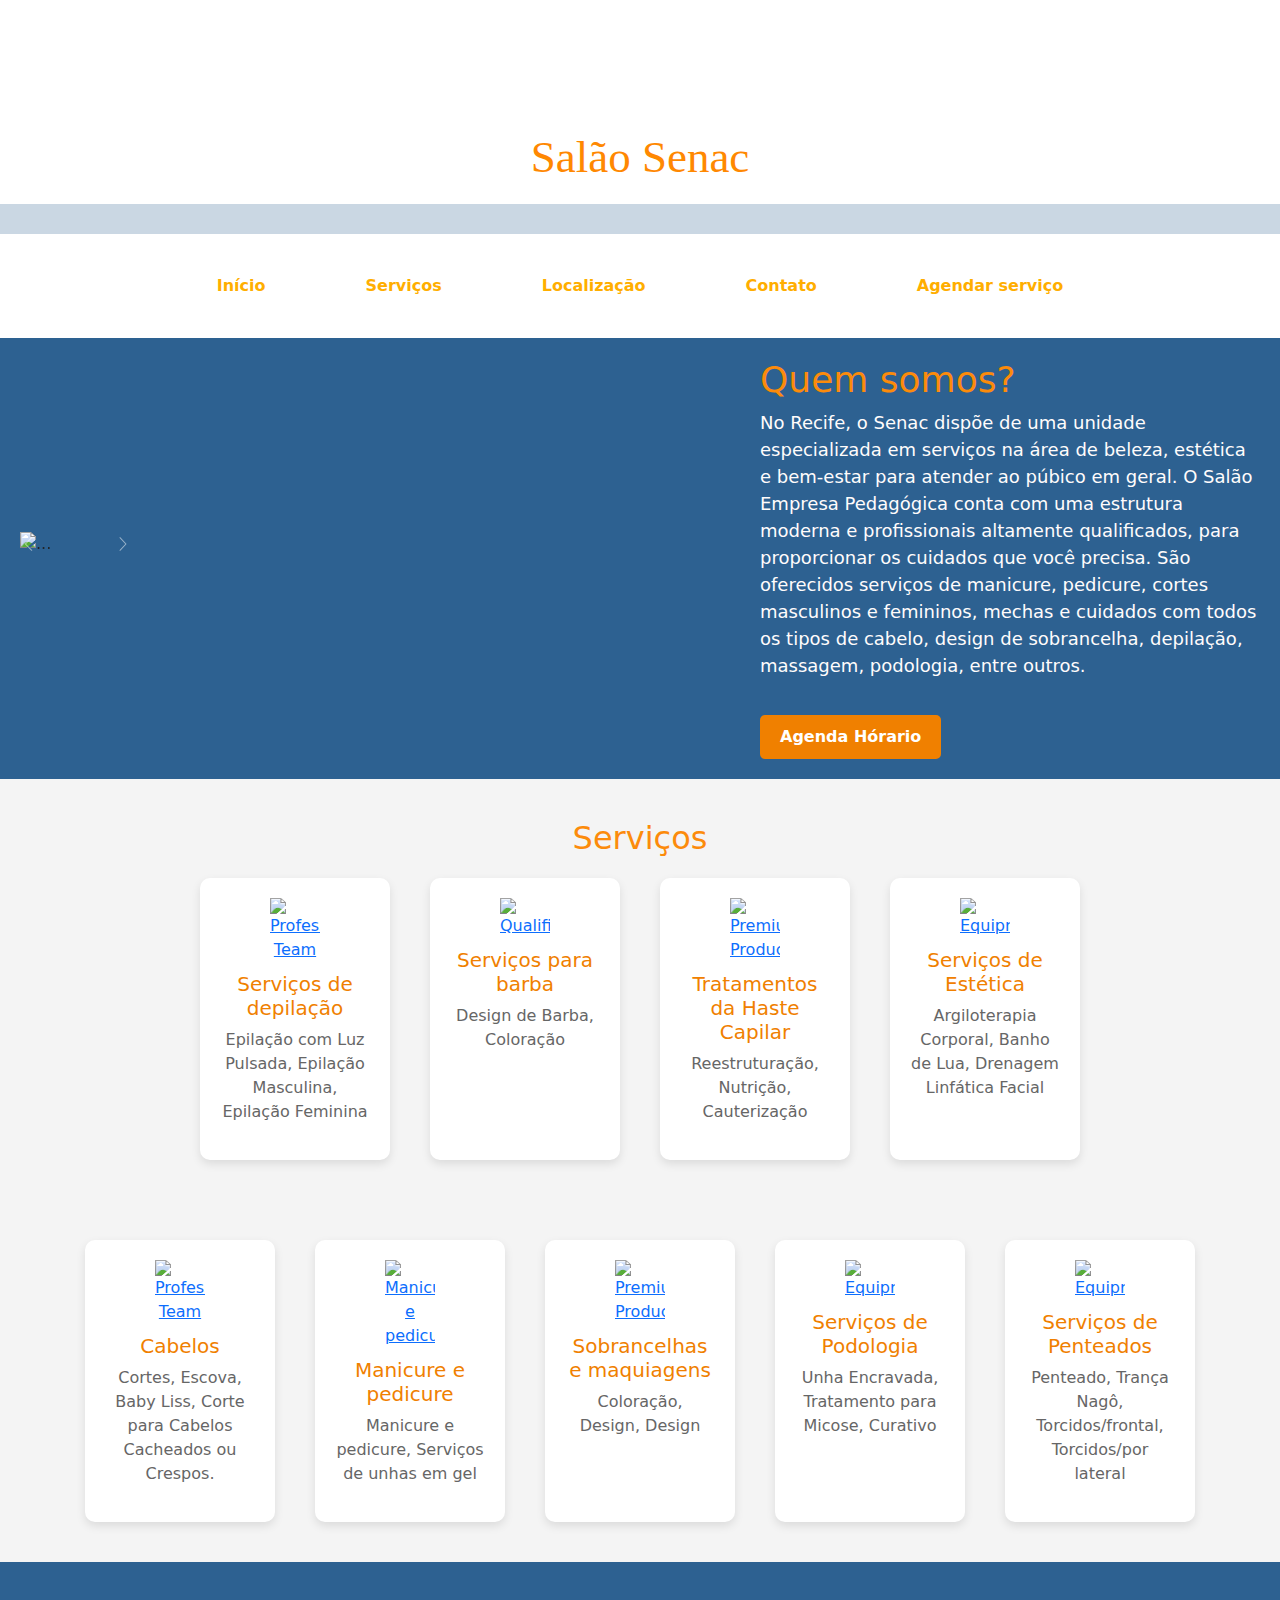
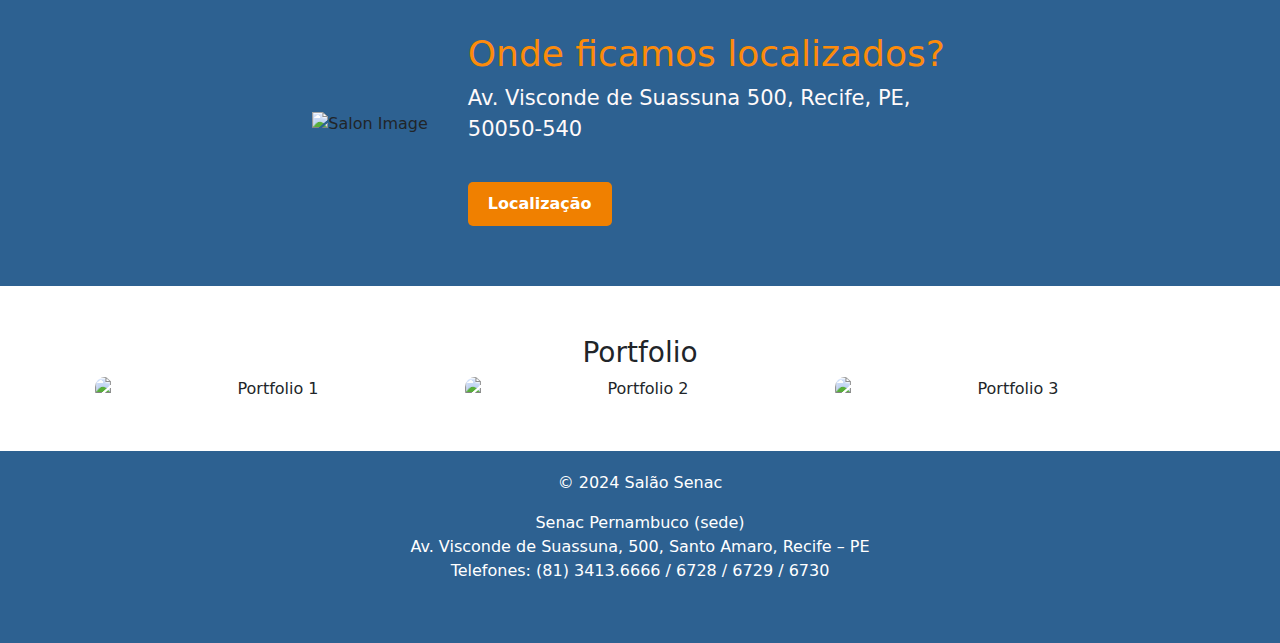
==== index.html @ 25578d51 "index.htm, servicoscapilares.html, agendamento.html, style.css" ====
<!DOCTYPE html>
<html lang="pt-br">
<head>
    <meta charset="UTF-8">
    <meta name="viewport" content="width=device-width, initial-scale=1.0">
    <title>Salão Senac</title>
    <link rel="stylesheet" href="style/style.css">
    <link rel="shortcut icon" href="style/favicon.ico" type="image/x-icon">
    <link href="https://cdn.jsdelivr.net/npm/bootstrap@5.3.3/dist/css/bootstrap.min.css" rel="stylesheet" integrity="sha384-QWTKZyjpPEjISv5WaRU9OFeRpok6YctnYmDr5pNlyT2bRjXh0JMhjY6hW+ALEwIH" crossorigin="anonymous">
    <link rel="stylesheet" href="https://cdn.jsdelivr.net/npm/bootstrap-icons@1.11.3/font/bootstrap-icons.min.css">
    <link href="https://fonts.googleapis.com/css2?family=Poppins:wght@300;400;600&display=swap" rel="stylesheet">
</head>
<body>

    <div class="header">
        <img src="img/ico-logo.png" alt="Logo Senac">
        <h1>Salão Senac</h1>
    </div>
    <hr class="div custom-hr">

    <div class="nav">
        <a href="#inicio">Início</a>
        <a href="#services">Serviços</a>
        <a href="#localizacao">Localização</a>
        <a href="#contato">Contato</a>
        <a href="componentes/agendamento.html">Agendar serviço</a>
    </div>

    <div class="inicio" id="inicio">
        <div id="carouselExample" class="carousel slide">
            <div class="carousel-inner">
              <div class="carousel-item active">
                <img src="img/FA3E0E1.jpg" class="d-block w-100" alt="...">
              </div>
              <div class="carousel-item">
                <img src="img/FAA7E41.jpg" class="d-block w-100" alt="...">
              </div>
              <div class="carousel-item">
                <img src="img/FACF621-1024x773.jpg" class="d-block w-100" alt="...">
              </div>
            </div>
            <button class="carousel-control-prev" type="button" data-bs-target="#carouselExample" data-bs-slide="prev">
              <span class="carousel-control-prev-icon" aria-hidden="true"></span>
              <span class="visually-hidden">Previous</span>
            </button>
            <button class="carousel-control-next" type="button" data-bs-target="#carouselExample" data-bs-slide="next">
              <span class="carousel-control-next-icon" aria-hidden="true"></span>
              <span class="visually-hidden">Next</span>
            </button>
          </div>

          
        <div class="inicio-content">
            <h2>Quem somos?</h2>

            <p>No Recife, o Senac dispõe de uma unidade especializada em serviços na área de beleza, estética e bem-estar para atender ao púbico em geral. O Salão Empresa Pedagógica conta com uma estrutura moderna e profissionais altamente qualificados, para proporcionar os cuidados que você precisa. São oferecidos serviços de manicure, pedicure, cortes masculinos e femininos, mechas e cuidados com todos os tipos de cabelo, design de sobrancelha, depilação, massagem, podologia, entre outros.</p>
            <a href="componentes/agendamento.html">Agenda Hórario</a>
        </div>
    </div>

    <div class="services" id="services">
        <h3>Serviços</h3>
        <div class="service-items">
            <div class="service-item">
                <a href="componente/depilacao.html"><img src="img/depilacao.png" alt="Professional Team"></a>
                <h4>Serviços de depilação </h4>
                <p>Epilação com Luz Pulsada, Epilação Masculina, Epilação Feminina</p>
            </div>
            <div class="service-item">
                <a href="componente/barba.html"><img src="img/barba.png" alt="Qualification"></a>
                <h4>Serviços para barba</h4>
                <p>Design de Barba, Coloração </p>
            </div>
            <div class="service-item">
                <a href="componente/tratamentos.html"><img src="img/locao.png" alt="Premium Products"></a>
                <h4>Tratamentos da Haste Capilar</h4>
                <p>Reestruturação, Nutrição, Cauterização  </p>
            </div>
            <div class="service-item">
               <a href="componente/estetica.html"><img src="img/cirurgia-plastica.png" alt="Equipment"></a>
                <h4>Serviços de Estética</h4>
                <p>Argiloterapia Corporal, Banho de Lua, Drenagem Linfática Facial</p>
            </div>
        </div>
    </div>
    <div class="id services">
        <div class="service-items">
            <div class="service-item">
                <a href="componente/servicoscapilares.html"><img src="img/corte-de-cabelo.png" alt="Professional Team"></a>
                <h4>Cabelos</h4>
                <p>Cortes, Escova, Baby Liss, Corte para Cabelos Cacheados ou Crespos.</p>
            </div>
            <div class="service-item">
                <a href="componente/manicure.html"><img src="img/lixador-de-unha.png" alt="Manicure e pedicure"></a>
                <h4>Manicure e pedicure</h4>
                <p>Manicure e pedicure, Serviços de unhas em gel </p>
            </div>
            <div class="service-item">
                <a href="componente/sobrancelha.html"><img src="img/maquiagem-dos-olhos.png" alt="Premium Products"></a>
                <h4>Sobrancelhas e maquiagens</h4>
                <p>Coloração, Design, Design </p>
            </div>
            <div class="service-item">
                <a href="componente/podologia.html"><img src="img/pes.png" alt="Equipment"></a>
                <h4>Serviços de Podologia</h4>
                <p>Unha Encravada, Tratamento para Micose, Curativo   </p>
            </div>
            <div class="service-item">
                <a href="componente/penteados.html"><img src="img/tranca.png" alt="Equipment"></a>
                <h4>Serviços de Penteados</h4>
                <p>Penteado, Trança Nagô, Torcidos/frontal,
                    Torcidos/por lateral</p>
            </div>
        </div>
    </div>

    <div class="localizacao" id="localizacao">
        <img src="img/uip-13.jpg" alt="Salon Image">
        <div class="localizacao-content">
            <h2>Onde ficamos localizados?</h2>
            <p>Av. Visconde de Suassuna 500, Recife, PE, 50050-540 </p>
            <a href="https://www.bing.com/maps?osid=ac6baf46-d541-4755-b973-758f4d7f18a7&cp=-8.052388~-34.885926&lvl=16&pi=0&imgid=82b41084-49c3-4c52-b484-73b9102d6ed8&v=2&sV=2&form=S00027">Localização</a>
        </div>
    </div>

    <section class="portfolio-section">
        <h3>Portfolio</h3>
        <div class="portfolio-images">
            <img src="img/FA04481-1024x773.jpg" alt="Portfolio 1">
            <img src="img/FA0C921.jpg" alt="Portfolio 2">
            <img src="img/FA64AC1.jpg" alt="Portfolio 3">
        </div>
    </section>

    <footer id="contato">
        <p>© 2024 Salão Senac</p>
        <p>Senac Pernambuco (sede) <br>
            Av. Visconde de Suassuna, 500, Santo Amaro, Recife – PE <br>
            Telefones: (81) 3413.6666 / 6728 / 6729 / 6730</p>
            <br>
    </footer>
<script src="https://cdn.jsdelivr.net/npm/bootstrap@5.3.3/dist/js/bootstrap.bundle.min.js" integrity="sha384-YvpcrYf0tY3lHB60NNkmXc5s9fDVZLESaAA55NDzOxhy9GkcIdslK1eN7N6jIeHz" crossorigin="anonymous"></script>
</body>
</html>
---- style/style.css ----
body {
    font-family: Arial, sans-serif;
    margin: 0;
    padding: 0;
    background-color: #f4f4f4;
}
.custom-hr {
    border: none;              
    height: 30px;              
    background-color: #2d6191; 
    margin: 0;                 
  }
a:hover{
    color: #ff730062;
    transform: scale(1.05);
}

/* Header */
.header {
    background-color: #ffffff;
    padding: 20px;
    margin: auto;
   
}
.header img{
    height: 80px;
     display: block;
     margin: 0 auto;
      width: 0px;

}

.header h1 {
    font-size: 45px;
    font-family: "Dancing Script", cursive;
    margin: 0;
    color: #FF8801;
    margin-top: 30px;
    text-align: center;
}

/* Navigation */
.nav {
    background-color: #ffffff;
    padding: 40px 0;
    display: flex;
    justify-content: center;
   
}

.nav a {
    color: rgb(255, 174, 0);
    text-decoration: none;
    margin: 0 50px;
    font-weight: bold;
}
/* Hero Section */
.inicio {
    display: flex;
    justify-content: space-between;
    align-items: center;
    background-color: #2d6191;
    padding: 20px;}

.inicio img {
    max-width: 730px;
    margin-right: 80px;
}

.inicio-content {
    max-width: 500px;
}

.inicio-content h2 {
    font-size: 36px;
    color: #fc8b0b;
    gap: 15px;
}

.inicio-content p {
    font-size: 18px;
    color: #fffcfc;
}

.inicio-content a {
    display: inline-block;
    margin-top: 20px;
    background-color: #f08000;
    color: white;
    padding: 10px 20px;
    text-decoration: none;
    font-weight: bold;
    border-radius: 5px;
}

/* Services Section */
.services {
    background-color: #f4f4f4;
    padding: 40px 0;
    text-align: center;
}

.services h3 {
    font-size: 32px;
    color:#fc8b0b;
    margin-bottom: 20px;
}

.service-items {
    display: flex;
    justify-content: center;
    gap: 40px;
}

.service-item {
    width: 190px;
    background-color: white;
    padding: 20px;
    border-radius: 10px;
    box-shadow: 0 4px 10px rgba(0, 0, 0, 0.1);
}
.service-item:hover {
    background-color: #f8c475; /* Muda a cor de fundo ao passar o mouse */
    box-shadow: 0 4px 15px rgba(250, 156, 102, 0.2); /* Adiciona uma sombra */
    cursor: pointer;
}

.service-item img {
    max-width: 50px;
    margin-bottom: 10px;
}

.service-item h4 {
    font-size: 20px;
    color: #f08000;
}

.service-item p {
    color: #666;
}
/* localizacao */
.localizacao {
    display: flex;
    justify-content: center;
    align-items: center;
    background-color: #2d6191;
    padding: 60px;
}

.localizacao img {
    max-width: 600px;
    margin-right: 40px;
}

.localizacao-content {
    max-width: 500px;
}

.localizacao-content h2 {
    font-size: 36px;
    color: #fc8b0b;
    margin-top: 10px;
}

.localizacao-content p {
    font-size: 21px;
    color: #fffafa;
}

.localizacao-content a {
    display: inline-block;
    margin-top: 20px;
    background-color: #f08000;
    color: white;
    padding: 10px 20px;
    text-decoration: none;
    font-weight: bold;
    border-radius: 5px;
}
/* portifolio */
.portfolio-section {
    padding: 50px 0;
    background-color: #fff;
    text-align: center;
}
.portfolio-images {
    display: flex;
    justify-content: center;
    gap: 20px;
}
.portfolio-images img {
    width: 350px;
    border-radius: 10px;
    transition: transform 0.3s ease;
}
.portfolio-images img:hover {
    transform: scale(1.05);
}
/* footer */
footer {
    padding: 20px;
    text-align: center;
    background-color: #2d6191;
    color: white;
}

.carousel{
    margin-bottom: 30px;
    margin-right: 20px;
}
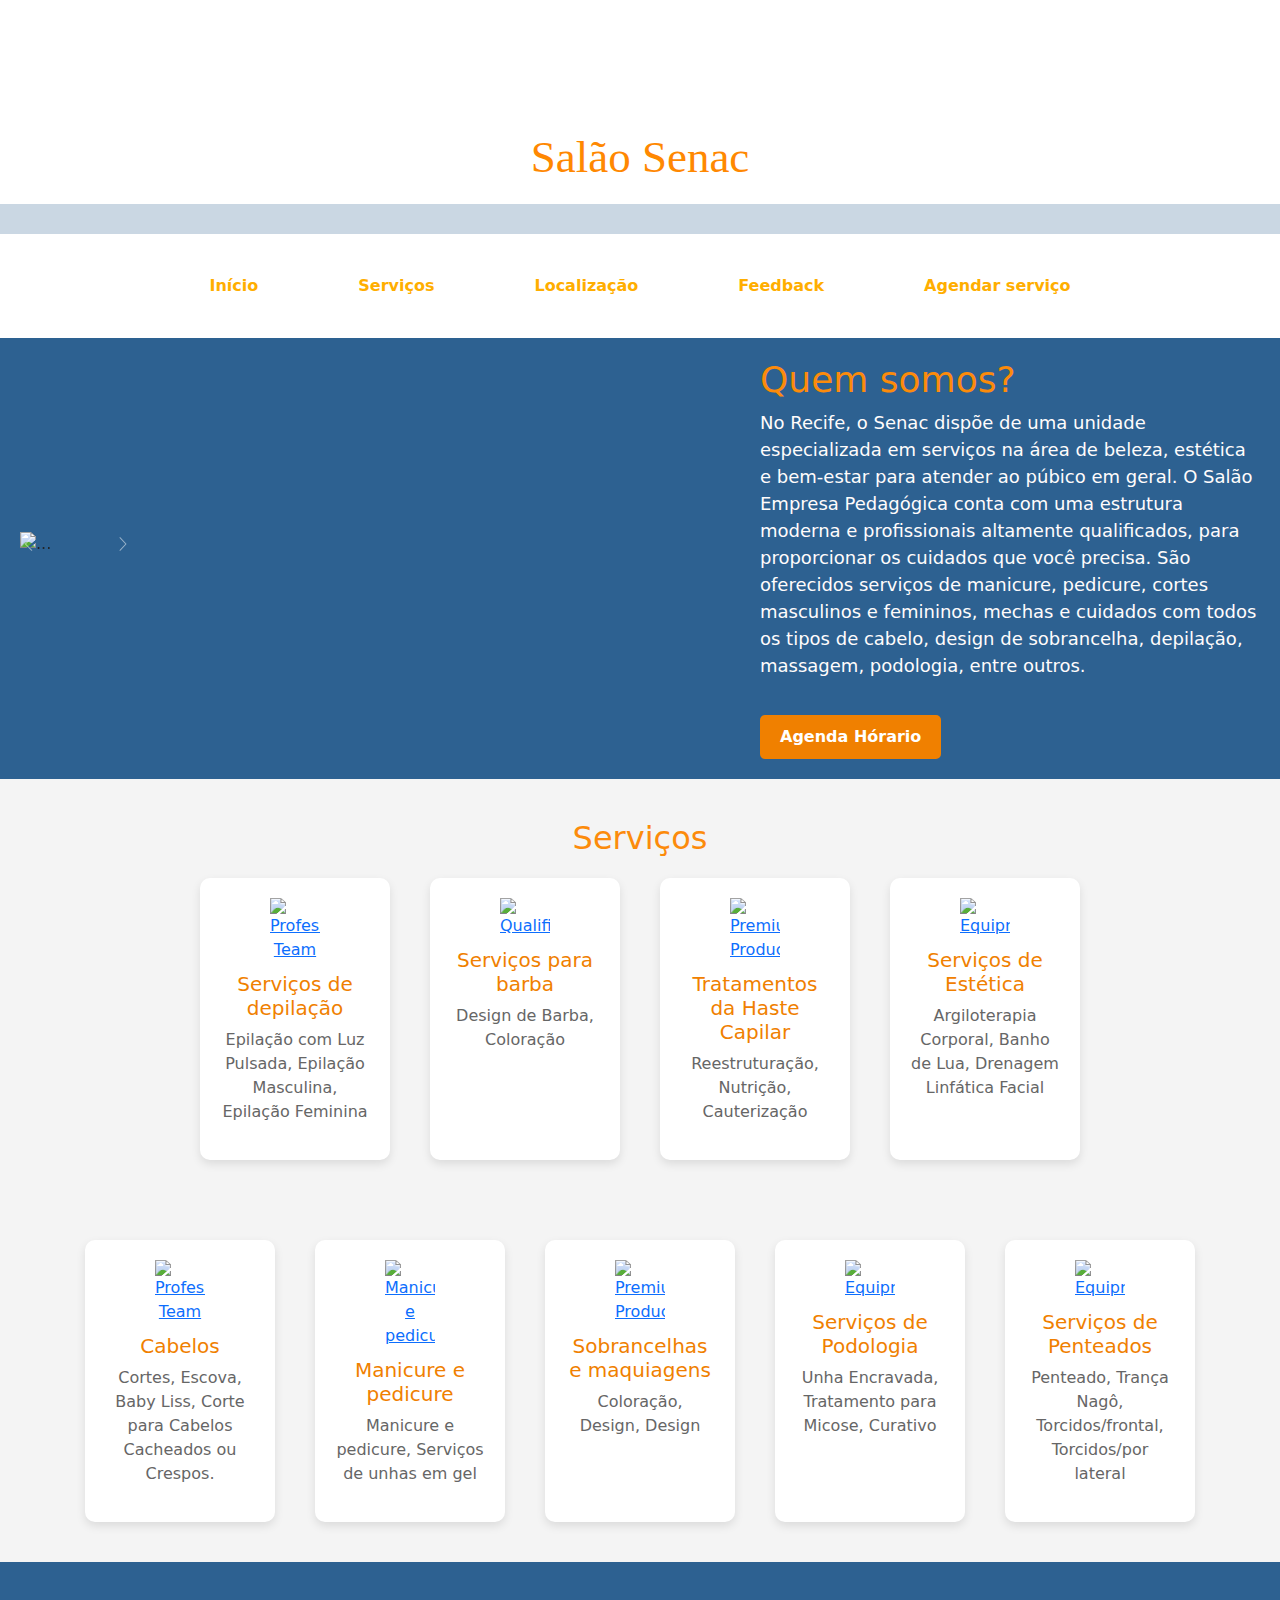
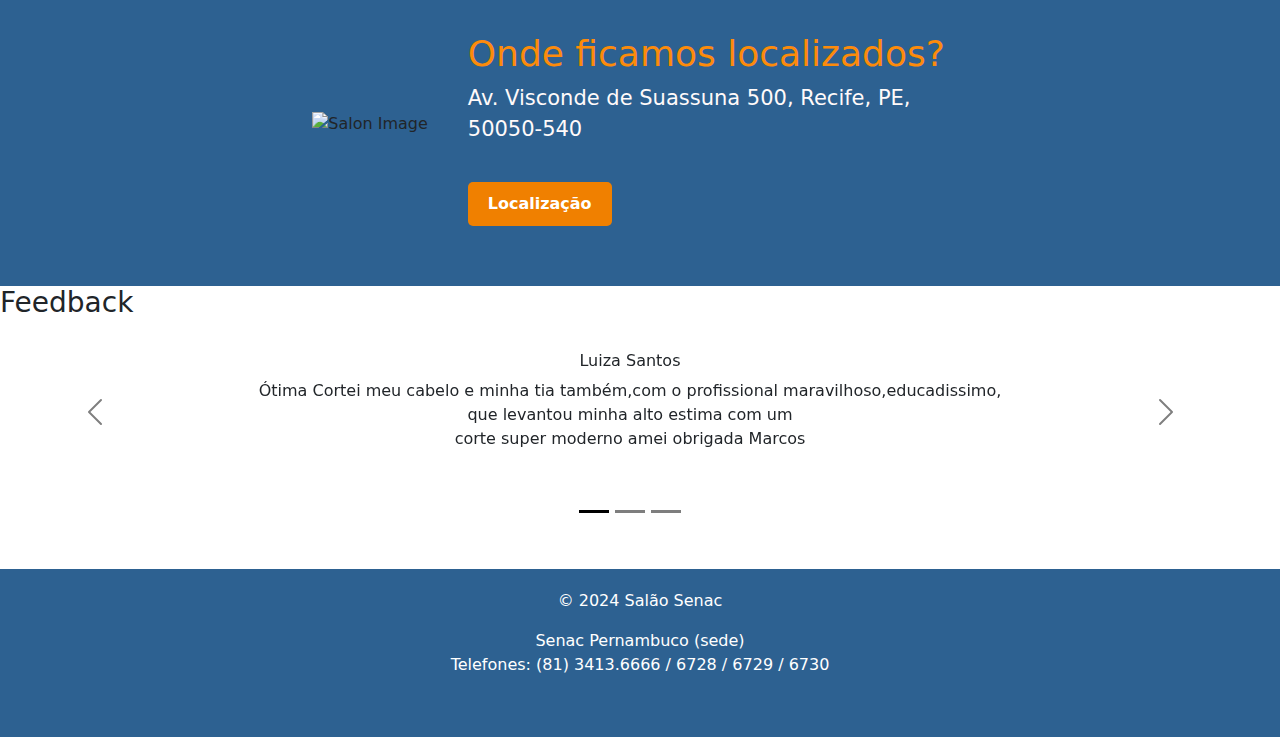
==== commit 7bd1e318: "Update index.html" ====
--- a/index.html
+++ b/index.html
@@ -12,8 +12,9 @@
 </head>
 <body>
 
+
     <div class="header">
-        <img src="img/ico-logo.png" alt="Logo Senac">
+      <img src="img/ico-logo.png" alt="Logo Senac">
         <h1>Salão Senac</h1>
     </div>
     <hr class="div custom-hr">
@@ -22,7 +23,7 @@
         <a href="#inicio">Início</a>
         <a href="#services">Serviços</a>
         <a href="#localizacao">Localização</a>
-        <a href="#contato">Contato</a>
+        <a href="#Feedback">Feedback</a>
         <a href="componentes/agendamento.html">Agendar serviço</a>
     </div>
 
@@ -119,23 +120,58 @@
         <div class="localizacao-content">
             <h2>Onde ficamos localizados?</h2>
             <p>Av. Visconde de Suassuna 500, Recife, PE, 50050-540 </p>
-            <a href="https://www.bing.com/maps?osid=ac6baf46-d541-4755-b973-758f4d7f18a7&cp=-8.052388~-34.885926&lvl=16&pi=0&imgid=82b41084-49c3-4c52-b484-73b9102d6ed8&v=2&sV=2&form=S00027">Localização</a>
+            <a href="https://www.bing.com/maps?osid=ac6baf46-d541-4755-b973-758f4d7f18a7&cp=-8.052388~-34.885926&lvl=16&pi=0&imgid=82b41084-49c3-4c52-b484-73b9102d6ed8&v=2&sV=2&form=S00027" target="_blank" rel="noopener noreferrer">Localização</a>
         </div>
     </div>
 
-    <section class="portfolio-section">
-        <h3>Portfolio</h3>
-        <div class="portfolio-images">
-            <img src="img/FA04481-1024x773.jpg" alt="Portfolio 1">
-            <img src="img/FA0C921.jpg" alt="Portfolio 2">
-            <img src="img/FA64AC1.jpg" alt="Portfolio 3">
+    <div id="carouselExampleDark" class="carousel carousel-dark slide">
+        <div class="carousel-indicators" id="Feedback">
+          <button type="button" data-bs-target="#carouselExampleDark" data-bs-slide-to="0" class="active" aria-current="true" aria-label="Slide 1"></button>
+          <button type="button" data-bs-target="#carouselExampleDark" data-bs-slide-to="1" aria-label="Slide 2"></button>
+          <button type="button" data-bs-target="#carouselExampleDark" data-bs-slide-to="2" aria-label="Slide 3"></button>
         </div>
-    </section>
-
+        <div class="carousel-inner">
+          <h3>Feedback</h3>
+          <div class="carousel-item active" style="text-align: center;" data-bs-interval="10000">
+           <img src="img/Design sem nome (3).jpg" alt="">
+           <h6>Luiza Santos</h6>
+              <p> Ótima
+                Cortei meu cabelo e minha tia também,com o profissional maravilhoso,educadissimo, <br>que levantou  minha alto estima com um <br>corte super moderno amei obrigada Marcos</p>
+              <img src="img/Design sem nome.jpg" alt="">
+            <div class="carousel-caption d-none d-md-block">
+            </div>
+          </div>
+          <div class="carousel-item" style="text-align: center;" data-bs-interval="2000">
+            <img src="img/Design sem nome (3).jpg" alt="">
+            <h6>Camila Silva</h6>
+              <p>Neste dia em que fui ao Senac, tive um dia de princesa. Saí muito satisfeita,<br> pois lá fui atendida por uma cabeleireira que me deixou ainda mais bela.</p>
+              <img src="img/Design sem nome (1).jpg" alt="">
+            <div class="carousel-caption d-none d-md-block">
+            </div>
+          </div>
+          <div class="carousel-item" style="text-align: center;">
+            <img src="img/Design sem nome (3).jpg" alt="">
+            <h6>Gabrila Santana</h6>
+            <p>Profissionais de qualidade e responsáveis, que pensam <br>no cliente em vez de pensar no lucro. Muito bom, parabéns </p>
+              <img src="img/Design sem nome.jpg" alt="">
+            <div class="carousel-caption d-none d-md-block">
+            </div>
+          </div>
+        </div>
+        <br>
+        <br>
+        <button class="carousel-control-prev" type="button" data-bs-target="#carouselExampleDark" data-bs-slide="prev">
+          <span class="carousel-control-prev-icon" aria-hidden="true"></span>
+          <span class="visually-hidden">Previous</span>
+        </button>
+        <button class="carousel-control-next" type="button" data-bs-target="#carouselExampleDark" data-bs-slide="next">
+          <span class="carousel-control-next-icon" aria-hidden="true"></span>
+          <span class="visually-hidden">Next</span>
+        </button>
+      </div>
     <footer id="contato">
         <p>© 2024 Salão Senac</p>
         <p>Senac Pernambuco (sede) <br>
-            Av. Visconde de Suassuna, 500, Santo Amaro, Recife – PE <br>
             Telefones: (81) 3413.6666 / 6728 / 6729 / 6730</p>
             <br>
     </footer>
